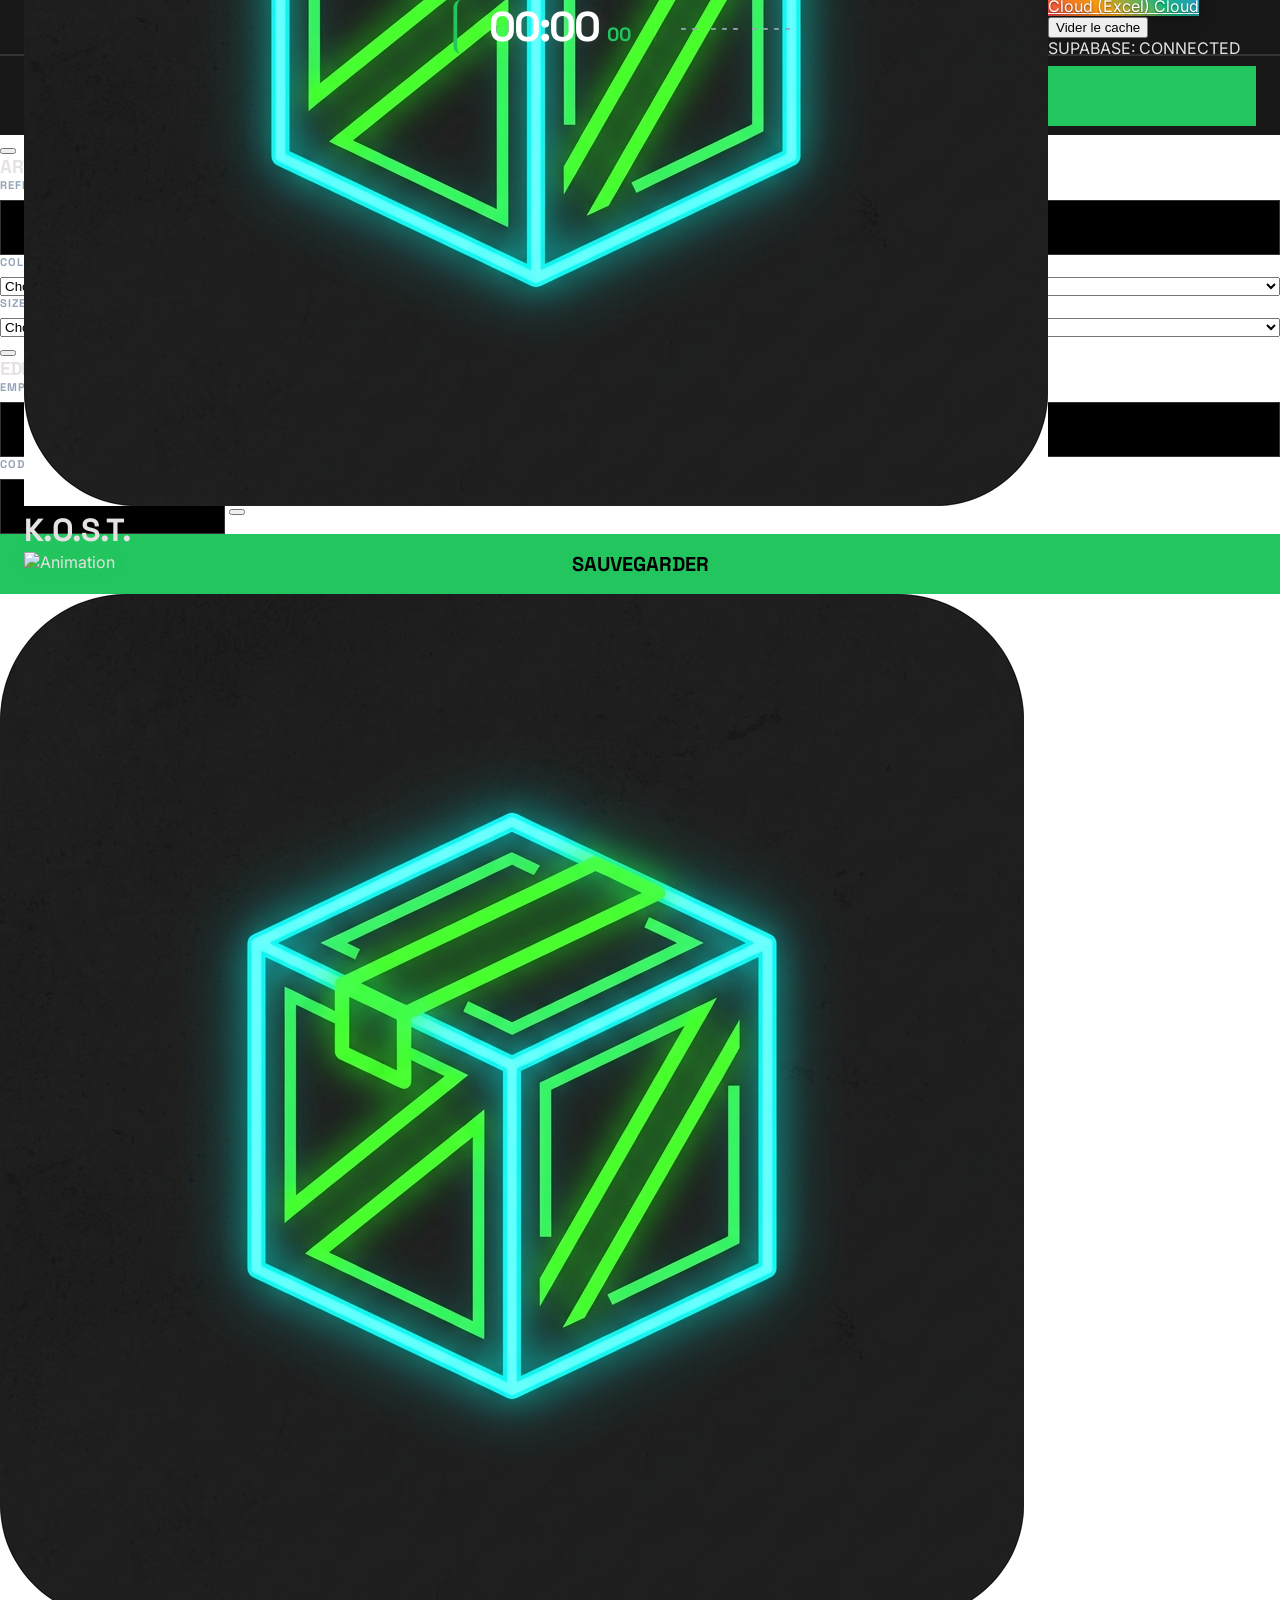
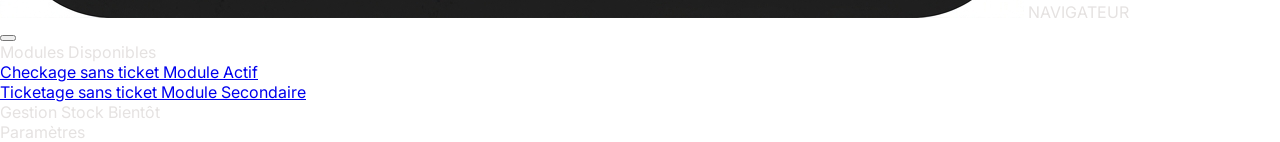
==== index.html @ f6cf9748 "feat: unify clock system and copy features across all pages (index, station, tictache)" ====
<!DOCTYPE html>
<html lang="fr">
<head>
    <meta charset="UTF-8">
    <meta name="viewport" content="width=device-width, initial-scale=1.0">
    <title>K.O.S.T. - Industrial Stock</title>
    <link rel="icon" type="image/png" href="assets/favicon.png">
    <link rel="apple-touch-icon" href="assets/favicon.png">
    <link rel="manifest" href="manifest.json">
    
    <link rel="preconnect" href="https://fonts.googleapis.com">
    <link rel="preconnect" href="https://fonts.gstatic.com" crossorigin>
    <link href="https://fonts.googleapis.com/css2?family=Inter:wght@400;500;700&family=Space+Grotesk:wght@500;600;700;800&display=swap" rel="stylesheet">
    
    <script src="https://cdn.tailwindcss.com"></script>
    <script src="https://unpkg.com/lucide@latest"></script>
    <link rel="stylesheet" href="styles.css">
</head>
<body class="bg-black text-slate-300">

    <header class="flex items-center justify-between px-6 bg-slate-900 border-b border-white/5">
        <div id="logo-trigger" class="flex items-center gap-3 cursor-pointer hover:opacity-80 transition-all active:scale-95 select-none">
            <img src="assets/logo.png" alt="K.O.S.T Logo" class="w-9 h-9 rounded-md object-cover shadow-[0_0_15px_rgba(34,197,94,0.3)] shrink-0 border border-[#22C55E]/30">
            <h1 class="text-white font-extrabold text-xl tracking-tighter">
                <span class="text-blue-500">K</span>.<span class="text-red-600">O</span>.S.T.
            </h1>
            <img src="https://media1.giphy.com/media/PFxFYEZNUavG8/giphy.gif" alt="Animation" class="header-sticker">
        </div>
        
        <!-- Center Clock: Modern HUD Interface -->
        <div id="clock-container">
            <div class="time-block">
                <span id="current-time">00:00</span>
                <span id="current-seconds">00</span>
            </div>
            <div class="clock-divider"></div>
            <div id="current-date">-- --- ----</div>
        </div>

        <div class="flex items-center gap-2 sm:gap-6">

            <div class="flex items-center gap-2">
                <a href="https://docs.google.com/spreadsheets/d/1j-ZGGNNaFKOslb_kkmqZCTSMlKzR8k7xmVhGs9kTBqs/edit?usp=sharing" target="_blank" class="rainbow-btn px-3 sm:px-5 py-2 text-xs font-black uppercase flex items-center gap-1.5 transition-transform hover:scale-105 active:scale-95">
                    <i data-lucide="file-spreadsheet" class="w-3.5 h-3.5 text-white shrink-0"></i>
                    <span class="hidden sm:inline">Cloud (Excel)</span>
                    <span class="sm:hidden">Cloud</span>
                </a>
                <button id="btn-clear-cache" title="Vider le cache local" class="hidden sm:flex bg-red-900/20 hover:bg-red-900/40 text-red-400 px-3 py-1.5 text-[10px] font-bold transition-all border border-red-900/30 uppercase items-center gap-2">
                    <i data-lucide="refresh-cw" class="w-3 h-3"></i>
                    Vider le cache
                </button>
                <div class="text-[10px] font-bold text-cyan-400 uppercase tracking-widest hidden lg:block" id="db-status">SUPABASE: CONNECTED</div>
            </div>
        </div>
    </header>

    <!-- Main Workspace -->
    <main>
        <!-- Left: Input Controls -->
        <aside class="sidebar">
            <div class="space-y-4">
                <h2 class="text-xs font-black bg-gradient-to-r from-[#22C55E] to-[#22D3EE] bg-clip-text text-transparent border-l-4 border-[#22C55E] pl-3 py-1">CHECKAGE SANS TICKET</h2>
                
                <form id="stock-form" class="space-y-4">
                    <!-- Mobile: location small, barcode wide -->
                    <div class="flex gap-3 sm:block sm:space-y-5">
                        <div class="input-group w-24 sm:w-full">
                            <label for="emplacement">Loc.</label>
                            <input type="text" id="emplacement" name="emplacement" required placeholder="---" autocomplete="off" style="min-height:44px">
                        </div>

                        <div class="input-group flex-1">
                            <label for="barcode">Barcode / Scan</label>
                            <input type="text" id="barcode" name="barcode" required placeholder="WAITING..." autocomplete="off" inputmode="numeric" style="min-height:44px">
                        </div>
                    </div>

                    <button type="button" id="btn-open-search" class="btn-search w-full" style="min-height:44px">
                        <i data-lucide="zoom-in" class="w-4 h-4 text-[#22C55E]"></i>
                        ADVANCED SEARCH
                    </button>
                </form>
            </div>

            <!-- Stats: horizontal on mobile, grid on desktop -->
            <div class="border-t border-slate-800 pt-4 flex gap-2 sm:grid sm:grid-cols-2">
                <div class="bg-black/40 p-2 sm:p-3 border border-slate-800 flex-1">
                    <p class="text-[10px] font-bold text-slate-500 mb-0.5">TOTAL</p>
                    <p class="text-lg sm:text-xl font-bold text-white" id="item-count">0</p>
                </div>
                <div class="bg-black/40 p-2 sm:p-3 border border-slate-800 flex-1">
                    <p class="text-[10px] font-bold text-slate-500 mb-0.5">PENDING</p>
                    <p class="text-lg sm:text-xl font-bold text-[#22C55E]" id="stat-pending">0</p>
                </div>
                <div class="bg-black/40 p-2 sm:p-3 border border-slate-800 flex-1 sm:col-span-2">
                    <p class="text-[10px] font-bold text-slate-500 mb-0.5">VALIDATED</p>
                    <p class="text-lg sm:text-xl font-bold text-white" id="stat-validated">0</p>
                </div>
            </div>

            <div class="hidden sm:block text-[9px] uppercase font-bold tracking-[0.3em] text-center opacity-80">
                <span class="rainbow-text">codé par Sayah Anis</span>
            </div>
        </aside>

        <!-- Right: Real-time Monitor -->
        <section class="content-area">
            <div class="flex items-center justify-between px-6 py-3 border-b border-slate-900 bg-black/20">
                <h3 class="text-[10px] font-bold tracking-widest text-slate-400">INVENTORY STREAM</h3>
                <span class="text-[9px] bg-cyan-500/10 text-cyan-400 px-2 py-0.5 border border-cyan-500/20 font-bold uppercase tracking-widest">LIVE DATA</span>
            </div>

            <div class="scrollable-table">
                <table>
                    <thead>
                        <tr>
                            <th>Emplacement</th>
                            <th>Barcode ID</th>
                            <th>Status</th>
                            <th class="text-right">Op.</th>
                        </tr>
                    </thead>
                    <tbody id="inventory-list">
                        <tr id="empty-state">
                            <td colspan="4" class="text-center py-20 opacity-20">
                                <i data-lucide="database-backup" class="w-12 h-12 mx-auto mb-4"></i>
                                <p class="text-xs uppercase font-bold tracking-widest">Awaiting scanner input...</p>
                            </td>
                        </tr>
                    </tbody>
                </table>
            </div>
        </section>
    </main>

    <!-- Fixed Action Footer -->
    <footer class="gap-4">
        <button id="btn-refresh" class="btn-refresh">
            <i data-lucide="refresh-cw" class="w-6 h-6"></i>
            ACTUALISER
        </button>
        <button id="btn-cloud" class="btn-validate">
            <i data-lucide="cloud-upload" class="w-6 h-6"></i>
            VALIDATE & SYNCHRONIZE CLOUD
        </button>
    </footer>

    <!-- Search Modal -->
    <div id="search-modal" class="fixed inset-0 z-[100] hidden items-center justify-center p-4 bg-black/90 backdrop-blur-sm">
        <div id="modal-content" class="bg-[#171717] w-full max-w-md border border-[#22C55E]/20 p-8 shadow-2xl relative">
            <button id="btn-close-modal" class="absolute top-4 right-4 text-slate-500 hover:text-white">
                <i data-lucide="x" class="w-5 h-5"></i>
            </button>
            <h3 class="text-lg font-bold text-white mb-6 border-b border-slate-800 pb-4 flex justify-between items-center">
                <span>ARTICLE LOOKUP</span>
                <span id="search-loader" class="text-[10px] text-cyan-400 animate-pulse hidden">RECHERCHE EN COURS...</span>
            </h3>
            <form id="modal-search-form" class="space-y-5">
                <div class="input-group">
                    <label>Reference (5 caractères)</label>
                    <input type="text" id="modal-ref" required class="w-full" maxlength="5">
                </div>
                
                <div id="color-group" class="input-group hidden">
                    <label>Color</label>
                    <select id="modal-color" class="w-full bg-[#000000] border border-[#333333] text-white p-4 font-['Space_Grotesk'] text-base focus:border-[#22D3EE] focus:outline-none transition-colors">
                        <option value="">Choisir une couleur...</option>
                    </select>
                </div>
                
                <div id="size-group" class="input-group hidden">
                    <label>Size</label>
                    <select id="modal-size" class="w-full bg-[#000000] border border-[#333333] text-white p-4 font-['Space_Grotesk'] text-base focus:border-[#22D3EE] focus:outline-none transition-colors">
                        <option value="">Choisir une taille...</option>
                    </select>
                </div>
            </form>
        </div>
    </div>

    <!-- Edit Modal -->
    <div id="edit-modal" class="fixed inset-0 z-[100] hidden items-center justify-center p-4 bg-black/90 backdrop-blur-sm">
        <div id="edit-modal-content" class="bg-[#171717] w-full max-w-md border border-cyan-400/20 p-8 shadow-2xl relative transition-all duration-300 scale-95 opacity-0">
            <button id="btn-close-edit" class="absolute top-4 right-4 text-slate-500 hover:text-white">
                <i data-lucide="x" class="w-5 h-5"></i>
            </button>
            <h3 class="text-lg font-bold text-white mb-6 border-b border-slate-800 pb-4 flex items-center gap-2">
                <i data-lucide="edit" class="w-5 h-5 text-cyan-400"></i> EDIT ITEM
            </h3>
            <form id="modal-edit-form" class="space-y-5">
                <input type="hidden" id="edit-id">
                <input type="hidden" id="edit-uuid">
                <div class="input-group">
                    <label>Emplacement</label>
                    <input type="text" id="edit-emplacement" required class="w-full">
                </div>
                <div class="input-group">
                    <label>Code-barre</label>
                    <div class="relative">
                        <input type="text" id="edit-barcode" required class="w-full font-mono pr-12">
                        <button type="button" id="btn-copy-edit-barcode" class="absolute right-2 top-1/2 -translate-y-1/2 p-2 text-slate-400 hover:text-cyan-400 transition-colors" title="Copier">
                            <i data-lucide="copy" class="w-4 h-4"></i>
                        </button>
                    </div>
                </div>
                <button type="submit" id="btn-save-edit" class="btn-validate mt-4 h-14 text-sm w-full bg-cyan-500 hover:bg-cyan-600 border-cyan-400 shadow-[0_0_15px_rgba(34,211,238,0.2)]">
                    SAUVEGARDER
                </button>
            </form>
        </div>
    </div>

    <!-- Navigation Drawer -->
    <div id="nav-backdrop" class="fixed inset-0 bg-black/60 backdrop-blur-sm z-[150] hidden opacity-0 transition-opacity duration-300"></div>
    <aside id="nav-drawer" class="fixed top-0 left-0 h-full w-72 bg-[#0f172a] border-r border-white/10 z-[200] -translate-x-full transition-transform duration-300 ease-out shadow-2xl">
        <div class="p-6 border-b border-white/5 flex items-center justify-between">
            <div class="flex items-center gap-3">
                <img src="assets/logo.png" alt="Logo" class="w-8 h-8 rounded">
                <span class="text-white font-black tracking-tighter">NAVIGATEUR</span>
            </div>
            <button id="btn-close-drawer" class="text-slate-500 hover:text-white transition-colors">
                <i data-lucide="x" class="w-5 h-5"></i>
            </button>
        </div>
        
        <nav class="p-4 space-y-2">
            <div class="text-[10px] font-bold text-slate-500 uppercase tracking-[0.2em] px-3 mb-4">Modules Disponibles</div>
            
            <a href="index.html" class="flex items-center gap-4 px-4 py-3 rounded-lg bg-[#22C55E]/10 border border-[#22C55E]/20 text-white group transition-all">
                <div class="w-8 h-8 rounded bg-[#22C55E]/20 flex items-center justify-center">
                    <i data-lucide="scan-barcode" class="w-4 h-4 text-[#22C55E]"></i>
                </div>
                <div class="flex flex-col">
                    <span class="text-sm font-bold leading-tight">Checkage sans ticket</span>
                    <span class="text-[9px] text-[#22C55E] font-bold uppercase tracking-wider">Module Actif</span>
                </div>
            </a>

            <a href="tictache.html" class="flex items-center gap-4 px-4 py-3 rounded-lg hover:bg-white/5 border border-transparent hover:border-white/10 text-slate-400 group transition-all">
                <div class="w-8 h-8 rounded bg-slate-800 flex items-center justify-center group-hover:bg-cyan-500/20">
                    <i data-lucide="tag" class="w-4 h-4 text-slate-400 group-hover:text-cyan-400"></i>
                </div>
                <div class="flex flex-col">
                    <span class="text-sm font-bold leading-tight group-hover:text-white">Ticketage sans ticket</span>
                    <span class="text-[9px] text-slate-500 font-bold uppercase tracking-wider">Module Secondaire</span>
                </div>
            </a>

            <!-- Placeholder for future modules -->
            <div class="flex items-center gap-4 px-4 py-3 rounded-lg opacity-40 grayscale cursor-not-allowed">
                <div class="w-8 h-8 rounded bg-slate-800 flex items-center justify-center">
                    <i data-lucide="boxes" class="w-4 h-4 text-slate-400"></i>
                </div>
                <div class="flex flex-col">
                    <span class="text-sm font-bold leading-tight">Gestion Stock</span>
                    <span class="text-[9px] text-slate-500 font-bold uppercase tracking-wider">Bientôt</span>
                </div>
            </div>
        </nav>

        <div class="absolute bottom-0 left-0 w-full p-6 border-t border-white/5">
            <div class="flex items-center gap-3 text-slate-500">
                <i data-lucide="settings" class="w-4 h-4"></i>
                <span class="text-xs font-bold uppercase tracking-widest">Paramètres</span>
            </div>
        </div>
    </aside>

    <div id="toast-container"></div>

    <script src="app.js" defer></script>
    <script>
        if ('serviceWorker' in navigator) {
            window.addEventListener('load', () => {
                navigator.serviceWorker.register('sw.js')
                    .then(registration => {
                        console.log('ServiceWorker registration successful with scope: ', registration.scope);
                    })
                    .catch(err => {
                        console.log('ServiceWorker registration failed: ', err);
                    });
            });
        }
    </script>
</body>
</html>
---- styles.css ----
/* 
   DESIGN SYSTEM: K.O.S.T. Industrial (Brutalist)
   Single Viewport / High Density
*/

:root {
    --bg-industrial: #0A0A0A;
    --surface-charcoal: #171717;
    --surface-slate: #262626;
    --primary-green: #22C55E;
    --accent-cyan: #22D3EE;
    --border-dim: #333333;
    
    --font-headline: 'Space Grotesk', sans-serif;
    --font-body: 'Inter', sans-serif;

    /* Day of week colors */
    --day-0: #5856D6; /* Sunday: Purple */
    --day-1: #FF3B30; /* Monday: Red */
    --day-2: #FF9500; /* Tuesday: Orange */
    --day-3: #FFCC00; /* Wednesday: Yellow */
    --day-4: #4CD964; /* Thursday: Green */
    --day-5: #5AC8FA; /* Friday: Cyan */
    --day-6: #007AFF; /* Saturday: Blue */
}

* {
    box-sizing: border-box;
    scrollbar-width: thin;
    scrollbar-color: var(--border-dim) transparent;
}

body {
    background-color: transparent;
    color: #E5E2E1;
    font-family: var(--font-body);
    margin: 0;
    height: 100vh;
    width: 100vw;
    overflow: hidden;
    display: flex;
    flex-direction: column;
}

/* 3D Background Canvas — behind everything */
#bg-canvas {
    position: fixed;
    inset: 0;
    z-index: -1;
    pointer-events: none;
}


@media (max-width: 768px) {
    body {
        height: 100dvh; /* Dynamic viewport height for mobile browsers */
        overflow: hidden;
    }
}

h1, h2, h3 {
    font-family: var(--font-headline);
    margin: 0;
    text-transform: uppercase;
    letter-spacing: -0.02em;
}

/* Layout Parts */
header {
    height: 55px;
    border-bottom: 1px solid var(--border-dim);
    background: var(--surface-charcoal);
    display: flex;
    align-items: center;
    padding: 0 1.5rem;
    flex-shrink: 0;
    position: relative; /* Anchor for centered clock */
}

@media (max-width: 768px) {
    header {
        height: 52px;
        padding: 0 1rem;
    }
}

main {
    flex: 1;
    display: flex;
    overflow: hidden;
}

@media (max-width: 768px) {
    main {
        flex-direction: column;
        overflow-y: auto;
        overflow-x: hidden;
    }
}

#clock-container {
    position: absolute;
    left: 50%;
    top: 50%;
    transform: translate(-50%, -50%);
    z-index: 50;
    display: flex;
    align-items: center;
    gap: 1.5rem;
    background: transparent;
    backdrop-filter: none;
    border: none;
    padding: 0.4rem 2rem;
    border-radius: 8px;
    box-shadow: none;
    border-left: 4px solid var(--primary-green);
    transform: translate(-50%, -50%);
    transition: border-color 0.5s ease;
}

.time-block {
    display: flex;
    align-items: baseline;
    gap: 0.5rem;
}

#current-time {
    font-size: 2.6rem;
    font-weight: 900;
    color: #FFFFFF;
    letter-spacing: -0.05em;
    font-family: var(--font-headline);
    line-height: 1;
    text-shadow: 0 0 20px rgba(255, 255, 255, 0.2);
}

#current-seconds {
    font-size: 1.2rem;
    font-weight: 900;
    color: var(--primary-green);
    font-family: var(--font-headline);
    opacity: 1;
    transition: color 0.5s ease;
}

.clock-divider {
    width: 1px;
    height: 30px;
    background: rgba(255, 255, 255, 0.1);
}

#current-date {
    font-size: 1rem;
    font-weight: 800;
    color: #94A3B8;
    text-transform: uppercase;
    letter-spacing: 0.25em;
    font-family: var(--font-headline);
    white-space: nowrap;
    transition: color 0.5s ease;
}

@media (max-width: 768px) {
    #clock-container {
        display: none;
    }
}

#current-time {
    text-shadow: 0 0 15px rgba(255, 255, 255, 0.1);
    transition: font-size 0.1s ease-out;
}

.header-sticker {
    height: 30px;
    width: auto;
    vertical-align: middle;
    filter: drop-shadow(0 0 5px rgba(34, 197, 94, 0.4));
    transition: all 0.3s ease;
}

@media (max-width: 768px) {
    .header-sticker {
        height: 25px;
    }
}

.sidebar {
    width: 350px;
    border-right: 1px solid var(--border-dim);
    background: var(--surface-charcoal);
    padding: 1.5rem;
    display: flex;
    flex-direction: column;
    gap: 1.5rem;
    flex-shrink: 0;
}

@media (max-width: 768px) {
    .sidebar {
        width: 100%;
        border-right: none;
        border-bottom: 1px solid var(--border-dim);
        padding: 1rem;
        gap: 1rem;
        flex-shrink: 0;
    }
}

.content-area {
    flex: 1;
    display: flex;
    flex-direction: column;
    background: var(--bg-industrial);
}

.scrollable-table {
    flex: 1;
    overflow-y: auto;
    overflow-x: auto;
    padding: 0;
    -webkit-overflow-scrolling: touch;
}

footer {
    height: 80px;
    border-top: 1px solid var(--border-dim);
    background: var(--surface-charcoal);
    display: flex;
    align-items: center;
    padding: 0 1.5rem;
    flex-shrink: 0;
}

@media (max-width: 768px) {
    footer {
        height: auto;
        padding: 0.75rem;
        gap: 0.5rem;
        flex-wrap: wrap;
    }

    .btn-refresh {
        width: 100% !important;
        height: 52px !important;
        font-size: 0.9rem !important;
    }

    .btn-validate {
        height: 52px !important;
        font-size: 0.9rem !important;
    }
}

/* UI Elements */
.input-group {
    display: flex;
    flex-direction: column;
    gap: 0.5rem;
}

label {
    font-family: var(--font-headline);
    font-size: 0.7rem;
    font-weight: 700;
    color: #94A3B8;
    text-transform: uppercase;
    letter-spacing: 0.1em;
}

input {
    background: #000000 !important;
    border: 1px solid var(--border-dim) !important;
    color: #FFFFFF !important;
    padding: 1rem !important;
    border-radius: 0 !important; /* Sharp corners */
    font-family: var(--font-headline);
    font-size: 1rem;
    transition: border-color 0.2s;
}

input:focus {
    border-color: var(--accent-cyan) !important;
    outline: none;
    box-shadow: 0 0 0 1px var(--accent-cyan);
}

/* Blink the Emplacement field when empty */
@keyframes blink-empty {
    0%, 100% { border-color: var(--border-dim) !important; box-shadow: none; }
    50%       { border-color: #EAB308 !important; box-shadow: 0 0 8px rgba(234, 179, 8, 0.4); }
}

#emplacement:placeholder-shown:not(:focus) {
    animation: blink-empty 1.2s ease-in-out infinite;
}

.btn-search {
    background: var(--surface-slate);
    border: 1px solid var(--border-dim);
    color: white;
    padding: 1rem;
    display: flex;
    align-items: center;
    justify-content: center;
    gap: 0.75rem;
    cursor: pointer;
    font-weight: 600;
    text-transform: uppercase;
    font-size: 0.75rem;
    transition: background 0.2s;
}

.btn-search:hover {
    background: #333;
}

.btn-refresh {
    background: transparent;
    color: var(--primary-green);
    border: 1px solid var(--primary-green);
    width: 30%;
    height: 60px;
    font-family: var(--font-headline);
    font-size: 1.1rem;
    font-weight: 800;
    text-transform: uppercase;
    cursor: pointer;
    transition: all 0.2s;
    display: flex;
    align-items: center;
    justify-content: center;
    gap: 0.75rem;
}

.btn-refresh:hover {
    background: rgba(34, 197, 94, 0.1);
}

.btn-refresh:active {
    transform: scale(0.98);
}

.btn-validate {
    background: var(--primary-green);
    color: #000000;
    border: none;
    width: 100%;
    height: 60px;
    font-family: var(--font-headline);
    font-size: 1.25rem;
    font-weight: 800;
    text-transform: uppercase;
    cursor: pointer;
    transition: transform 0.1s, opacity 0.2s;
    display: flex;
    align-items: center;
    justify-content: center;
    gap: 1rem;
}

.btn-validate:active {
    transform: scale(0.995);
    opacity: 0.9;
}

/* Table Styles */
table {
    width: 100%;
    border-collapse: collapse;
}

thead {
    position: sticky;
    top: 0;
    background: var(--surface-charcoal);
    z-index: 10;
}

th {
    padding: 1rem 1.5rem;
    text-align: left;
    font-family: var(--font-headline);
    font-size: 0.7rem;
    color: #94A3B8;
    text-transform: uppercase;
    border-bottom: 1px solid var(--border-dim);
    border-right: 1px solid var(--border-dim);
    white-space: nowrap;
}

th:last-child {
    border-right: none;
}

td {
    padding: 1rem 1.5rem;
    border-bottom: 1px solid #1A1A1A;
    border-right: 1px solid #1f1f1f;
    font-size: 0.875rem;
}

td:last-child {
    border-right: none;
}

@media (max-width: 768px) {
    th, td {
        padding: 0.65rem 0.75rem;
        font-size: 0.75rem;
    }

    /* Hide Op. column label, keep buttons */
    th:last-child {
        display: none;
    }
}

tr:nth-child(even) {
    background: rgba(255, 255, 255, 0.02);
}

tr:hover {
    background: rgba(34, 211, 238, 0.05);
}

/* Status Badges */
.status-pill {
    display: inline-flex;
    align-items: center;
    gap: 0.4rem;
    padding: 0.15rem 0.45rem;
    font-size: 0.6rem;
    font-weight: 800;
    text-transform: uppercase;
    border: 1px solid currentColor;
    white-space: nowrap;
}

.status-pending { color: #EAB308; } /* Yellow-600 */
.status-validated { color: #4ADE80; }
.status-cloud { color: var(--accent-cyan); }
.status-deleted { color: #EF4444; }

.row-deleted {
    opacity: 0.5;
    text-decoration: line-through;
    background: rgba(239, 68, 68, 0.05) !important;
}

/* Toast */
#toast-container {
    position: fixed;
    top: 1.5rem;
    right: 1.5rem;
    z-index: 1000;
    display: flex;
    flex-direction: column;
    gap: 0.75rem;
}

.toast {
    background: var(--surface-slate);
    border: 1px solid var(--border-dim);
    color: white;
    padding: 1rem;
    min-width: 300px;
    display: flex;
    align-items: center;
    gap: 1rem;
    box-shadow: 0 10px 30px rgba(0,0,0,0.5);
    animation: slideIn 0.3s ease-out;
}

@keyframes slideIn {
    from { transform: translateX(100%); opacity: 0; }
    to { transform: translateX(0); opacity: 1; }
}
.rainbow-text {
    background: linear-gradient(
        to right, 
        #ef4444, #f59e0b, #10b981, #3b82f6, #8b5cf6, #ef4444
    );
    background-size: 200% auto;
    -webkit-background-clip: text;
    -webkit-text-fill-color: transparent;
    animation: rainbow-flow 4s linear infinite;
    font-weight: 900;
}

.rainbow-btn {
    background: linear-gradient(
        45deg, 
        #ef4444, #f59e0b, #10b981, #3b82f6, #8b5cf6, #ef4444
    );
    background-size: 200% auto;
    color: white !important;
    animation: rainbow-flow 3s linear infinite;
    border: none !important;
    box-shadow: 0 4px 15px rgba(0,0,0,0.3);
    text-shadow: 0 1px 2px rgba(0,0,0,0.5);
}

@keyframes rainbow-flow {
    0% { background-position: 0% center; }
    100% { background-position: 200% center; }
}
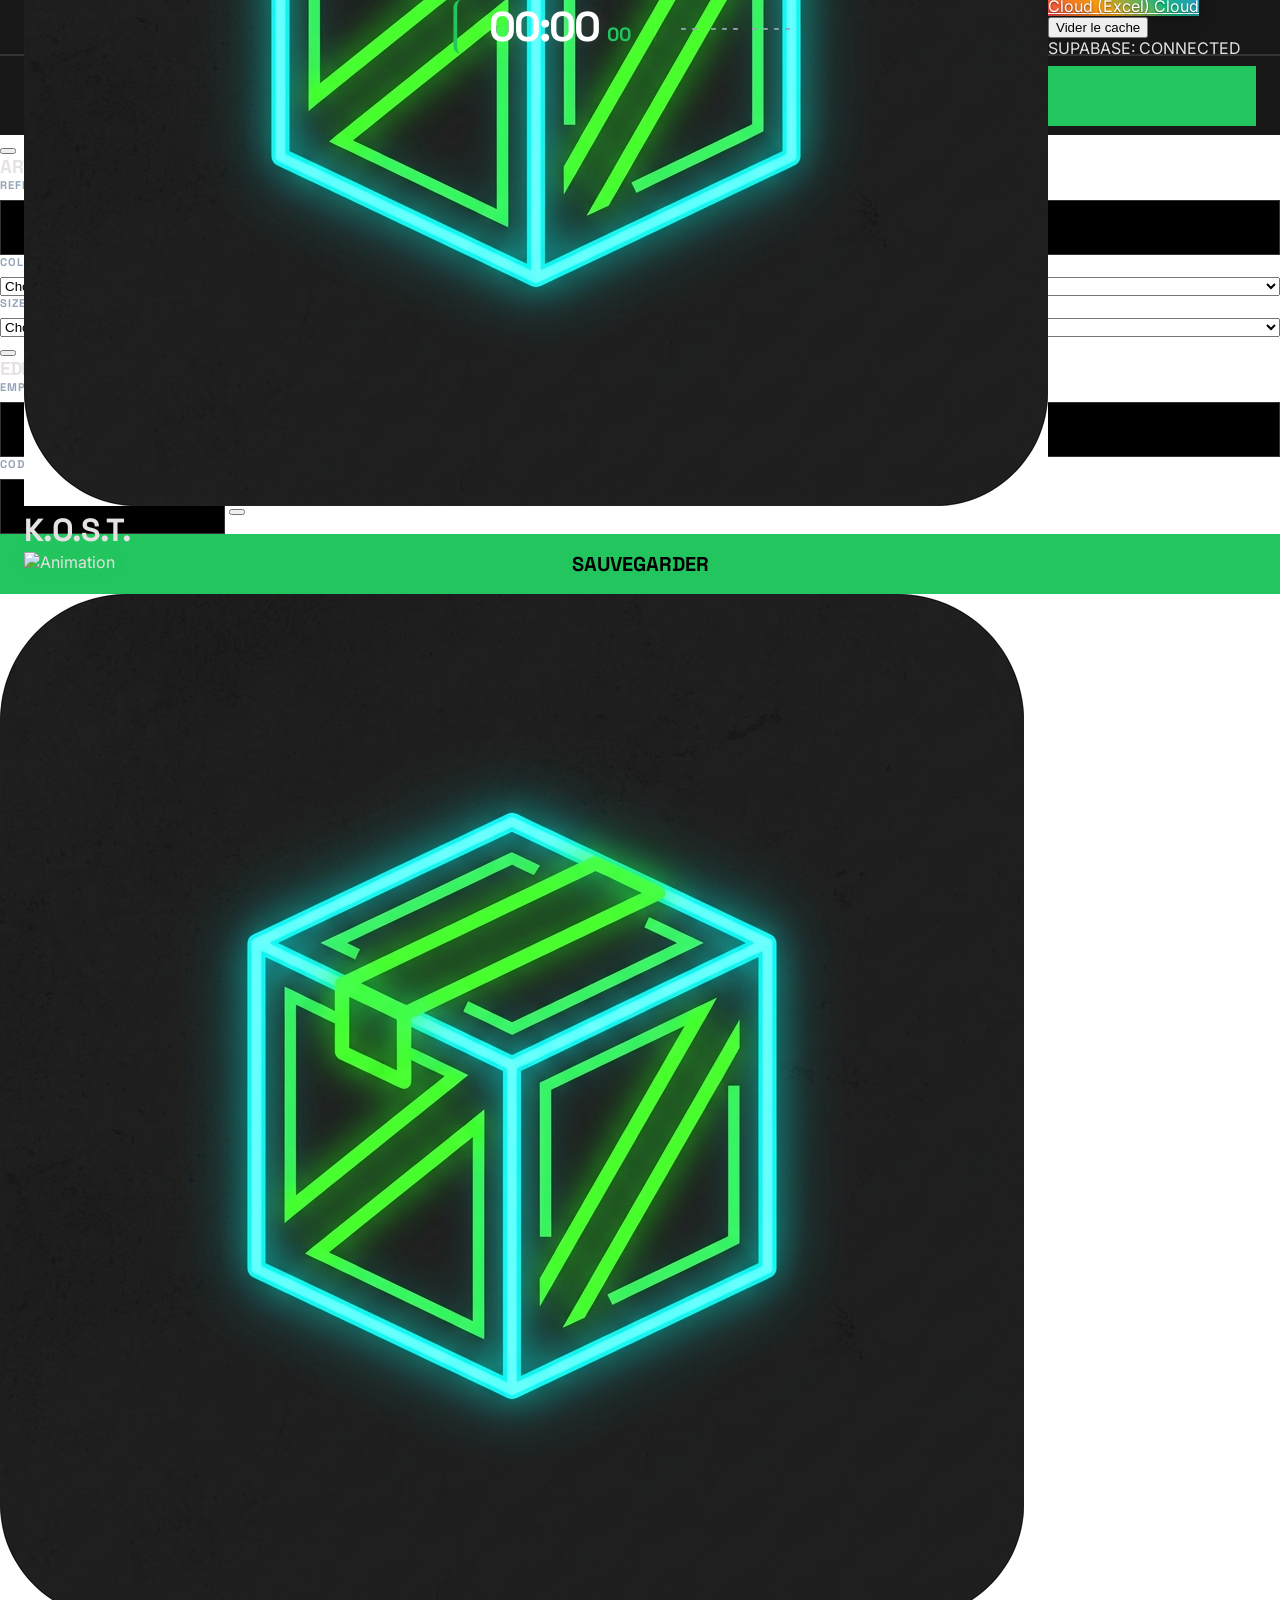
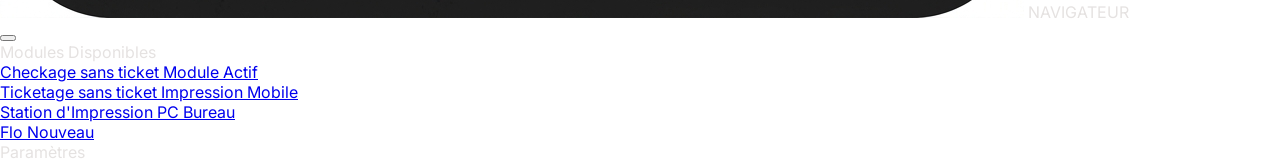
==== commit b5de93c1: "feat: unify drawer menu across modules and add Flo placeholder" ====
--- a/index.html
+++ b/index.html
@@ -237,25 +237,34 @@
             </a>
 
             <a href="tictache.html" class="flex items-center gap-4 px-4 py-3 rounded-lg hover:bg-white/5 border border-transparent hover:border-white/10 text-slate-400 group transition-all">
+                <div class="w-8 h-8 rounded bg-slate-800 flex items-center justify-center group-hover:bg-yellow-400/20">
+                    <i data-lucide="tag" class="w-4 h-4 text-slate-400 group-hover:text-yellow-400"></i>
+                </div>
+                <div class="flex flex-col">
+                    <span class="text-sm font-bold leading-tight group-hover:text-white">Ticketage sans ticket</span>
+                    <span class="text-[9px] text-slate-500 font-bold uppercase tracking-wider">Impression Mobile</span>
+                </div>
+            </a>
+
+            <a href="station.html" class="flex items-center gap-4 px-4 py-3 rounded-lg hover:bg-white/5 border border-transparent hover:border-white/10 text-slate-400 group transition-all">
                 <div class="w-8 h-8 rounded bg-slate-800 flex items-center justify-center group-hover:bg-cyan-500/20">
-                    <i data-lucide="tag" class="w-4 h-4 text-slate-400 group-hover:text-cyan-400"></i>
-                </div>
-                <div class="flex flex-col">
-                    <span class="text-sm font-bold leading-tight group-hover:text-white">Ticketage sans ticket</span>
-                    <span class="text-[9px] text-slate-500 font-bold uppercase tracking-wider">Module Secondaire</span>
-                </div>
-            </a>
-
-            <!-- Placeholder for future modules -->
-            <div class="flex items-center gap-4 px-4 py-3 rounded-lg opacity-40 grayscale cursor-not-allowed">
-                <div class="w-8 h-8 rounded bg-slate-800 flex items-center justify-center">
-                    <i data-lucide="boxes" class="w-4 h-4 text-slate-400"></i>
-                </div>
-                <div class="flex flex-col">
-                    <span class="text-sm font-bold leading-tight">Gestion Stock</span>
-                    <span class="text-[9px] text-slate-500 font-bold uppercase tracking-wider">Bientôt</span>
-                </div>
-            </div>
+                    <i data-lucide="monitor" class="w-4 h-4 text-slate-400 group-hover:text-cyan-400"></i>
+                </div>
+                <div class="flex flex-col">
+                    <span class="text-sm font-bold leading-tight group-hover:text-white">Station d'Impression</span>
+                    <span class="text-[9px] text-slate-500 font-bold uppercase tracking-wider">PC Bureau</span>
+                </div>
+            </a>
+
+            <a href="flo.html" class="flex items-center gap-4 px-4 py-3 rounded-lg hover:bg-white/5 border border-transparent hover:border-white/10 text-slate-400 group transition-all">
+                <div class="w-8 h-8 rounded bg-slate-800 flex items-center justify-center group-hover:bg-purple-500/20">
+                    <i data-lucide="trending-up" class="w-4 h-4 text-slate-400 group-hover:text-purple-400"></i>
+                </div>
+                <div class="flex flex-col">
+                    <span class="text-sm font-bold leading-tight group-hover:text-white">Flo</span>
+                    <span class="text-[9px] text-slate-500 font-bold uppercase tracking-wider">Nouveau</span>
+                </div>
+            </a>
         </nav>
 
         <div class="absolute bottom-0 left-0 w-full p-6 border-t border-white/5">
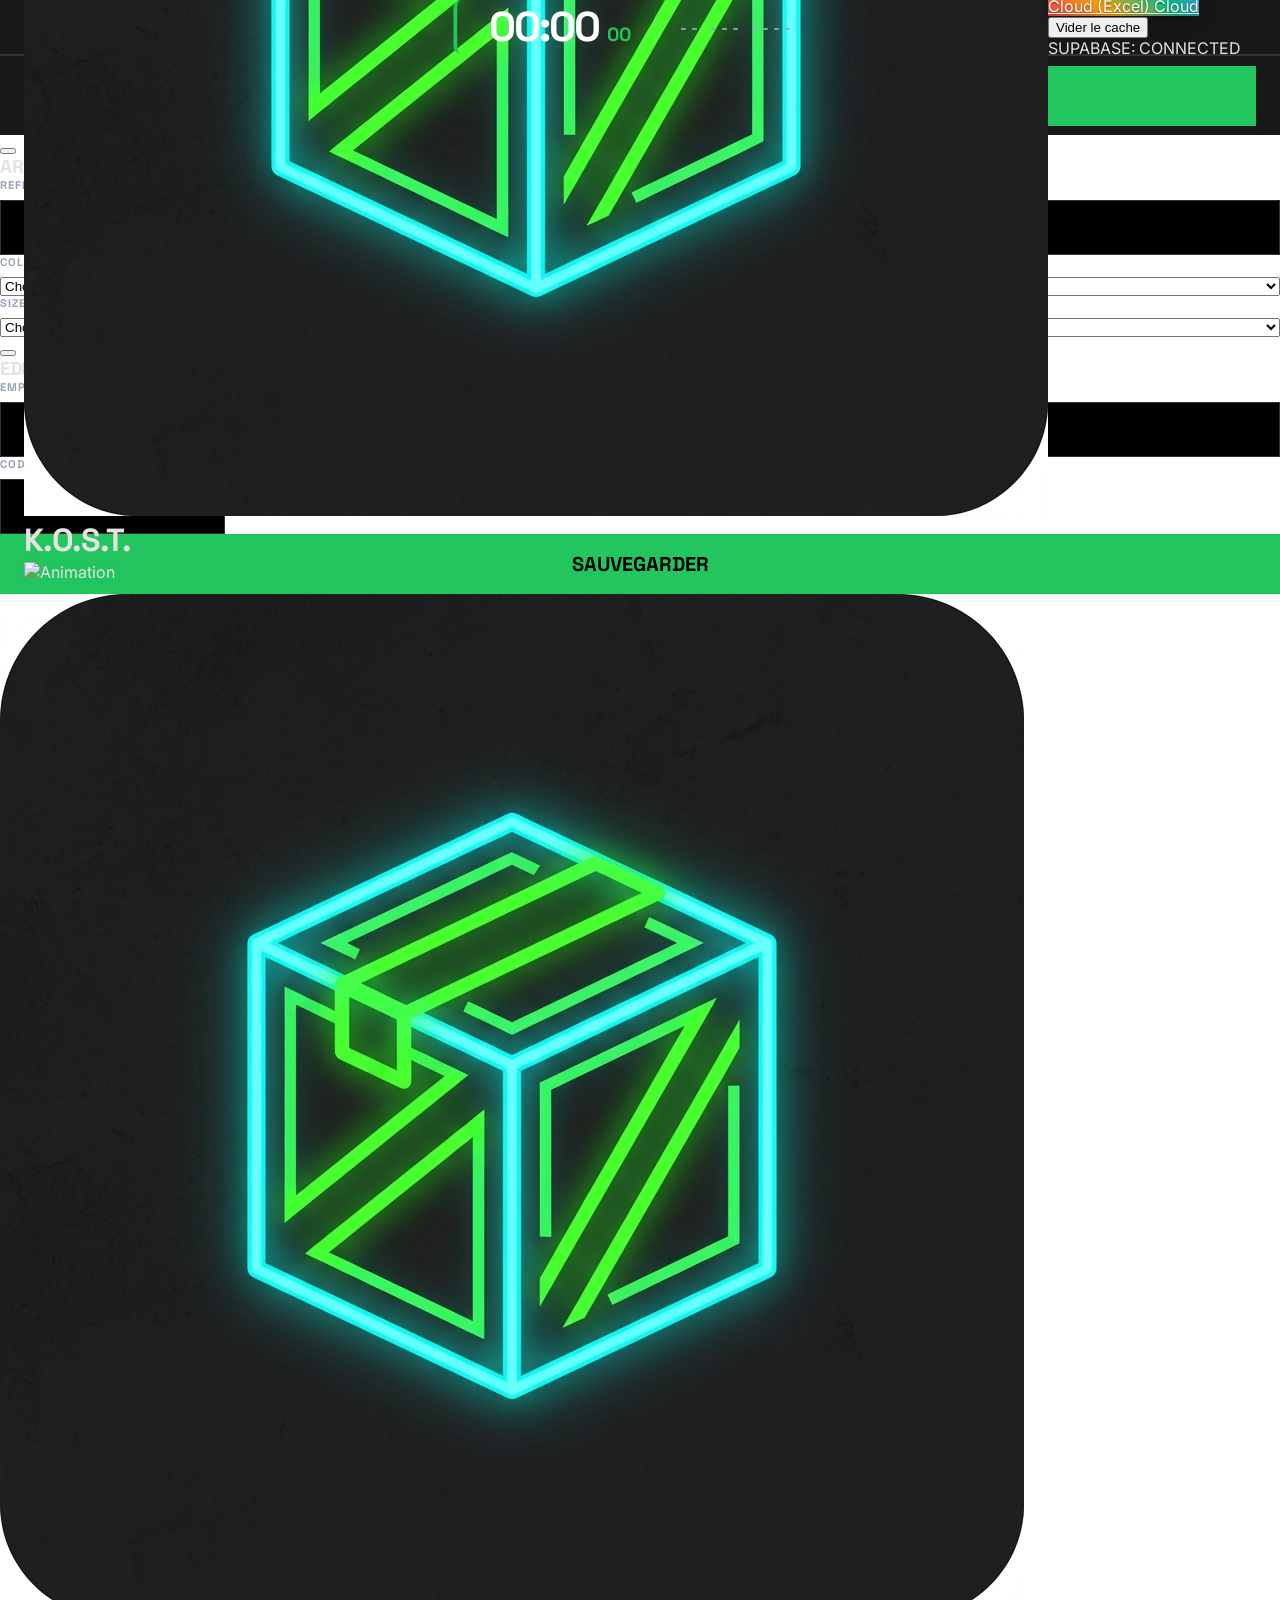
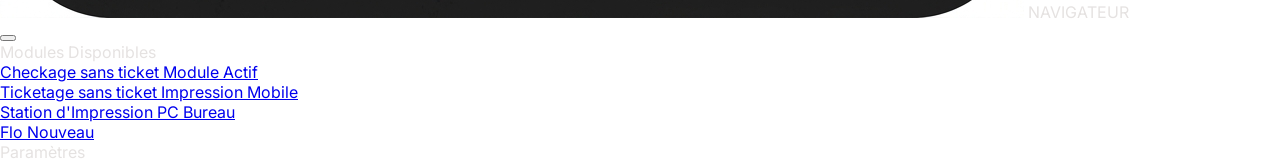
==== commit 83e3ba72: "feat: add hamburger button to headers in all modules" ====
--- a/index.html
+++ b/index.html
@@ -19,12 +19,19 @@
 <body class="bg-black text-slate-300">
 
     <header class="flex items-center justify-between px-6 bg-slate-900 border-b border-white/5">
-        <div id="logo-trigger" class="flex items-center gap-3 cursor-pointer hover:opacity-80 transition-all active:scale-95 select-none">
-            <img src="assets/logo.png" alt="K.O.S.T Logo" class="w-9 h-9 rounded-md object-cover shadow-[0_0_15px_rgba(34,197,94,0.3)] shrink-0 border border-[#22C55E]/30">
-            <h1 class="text-white font-extrabold text-xl tracking-tighter">
-                <span class="text-blue-500">K</span>.<span class="text-red-600">O</span>.S.T.
-            </h1>
-            <img src="https://media1.giphy.com/media/PFxFYEZNUavG8/giphy.gif" alt="Animation" class="header-sticker">
+        <div class="flex items-center gap-3">
+            <!-- Hamburger button -->
+            <button id="hamburger-trigger" class="p-2 -ml-2 text-slate-400 hover:text-[#22C55E] transition-all active:scale-90" title="Ouvrir le menu">
+                <i data-lucide="menu" class="w-6 h-6"></i>
+            </button>
+
+            <div id="logo-trigger" class="flex items-center gap-3 cursor-pointer hover:opacity-80 transition-all active:scale-95 select-none">
+                <img src="assets/logo.png" alt="K.O.S.T Logo" class="w-9 h-9 rounded-md object-cover shadow-[0_0_15px_rgba(34,197,94,0.3)] shrink-0 border border-[#22C55E]/30">
+                <h1 class="text-white font-extrabold text-xl tracking-tighter">
+                    <span class="text-blue-500">K</span>.<span class="text-red-600">O</span>.S.T.
+                </h1>
+                <img src="https://media1.giphy.com/media/PFxFYEZNUavG8/giphy.gif" alt="Animation" class="header-sticker">
+            </div>
         </div>
         
         <!-- Center Clock: Modern HUD Interface -->
@@ -278,18 +285,6 @@
     <div id="toast-container"></div>
 
     <script src="app.js" defer></script>
-    <script>
-        if ('serviceWorker' in navigator) {
-            window.addEventListener('load', () => {
-                navigator.serviceWorker.register('sw.js')
-                    .then(registration => {
-                        console.log('ServiceWorker registration successful with scope: ', registration.scope);
-                    })
-                    .catch(err => {
-                        console.log('ServiceWorker registration failed: ', err);
-                    });
-            });
-        }
-    </script>
+    <script src="updater.js" defer></script>
 </body>
 </html>
--- a/styles.css
+++ b/styles.css
@@ -505,3 +505,110 @@
     0% { background-position: 0% center; }
     100% { background-position: 200% center; }
 }
+
+/* Update Banner */
+#kost-update-banner {
+    position: fixed;
+    bottom: 2rem;
+    left: 50%;
+    transform: translateX(-50%) translateY(120%);
+    z-index: 2000;
+    width: 90%;
+    max-width: 500px;
+    background: rgba(15, 23, 42, 0.9);
+    backdrop-filter: blur(12px);
+    border: 1px solid rgba(34, 211, 238, 0.3);
+    box-shadow: 0 20px 50px rgba(0, 0, 0, 0.8), 0 0 20px rgba(34, 211, 238, 0.1);
+    padding: 1rem;
+    animation: bannerSlideUp 0.6s cubic-bezier(0.16, 1, 0.3, 1) forwards;
+}
+
+@keyframes bannerSlideUp {
+    to { transform: translateX(-50%) translateY(0); }
+}
+
+.update-content {
+    display: flex;
+    align-items: center;
+    gap: 1.25rem;
+}
+
+.update-icon {
+    width: 40px;
+    height: 40px;
+    border-radius: 8px;
+    background: rgba(34, 211, 238, 0.1);
+    display: flex;
+    align-items: center;
+    justify-content: center;
+    color: var(--accent-cyan);
+    flex-shrink: 0;
+    box-shadow: inset 0 0 10px rgba(34, 211, 238, 0.2);
+}
+
+.update-text {
+    flex: 1;
+    display: flex;
+    flex-direction: column;
+}
+
+.update-title {
+    font-family: var(--font-headline);
+    font-weight: 800;
+    font-size: 0.9rem;
+    color: white;
+    text-transform: uppercase;
+    letter-spacing: 0.05em;
+}
+
+.update-subtitle {
+    font-size: 0.75rem;
+    color: #94A3B8;
+}
+
+.update-btn {
+    background: var(--accent-cyan);
+    color: #0F172A;
+    border: none;
+    padding: 0.75rem 1.25rem;
+    font-family: var(--font-headline);
+    font-weight: 800;
+    font-size: 0.8rem;
+    text-transform: uppercase;
+    cursor: pointer;
+    display: flex;
+    align-items: center;
+    gap: 0.5rem;
+    transition: all 0.2s;
+    box-shadow: 0 4px 10px rgba(34, 211, 238, 0.3);
+}
+
+.update-btn:hover {
+    transform: translateY(-2px);
+    box-shadow: 0 6px 15px rgba(34, 211, 238, 0.4);
+    filter: brightness(1.1);
+}
+
+.update-btn:active {
+    transform: translateY(0);
+}
+
+@media (max-width: 768px) {
+    #kost-update-banner {
+        bottom: 1rem;
+        width: 94%;
+        padding: 0.75rem;
+    }
+    
+    .update-content {
+        gap: 0.75rem;
+    }
+    
+    .update-title {
+        font-size: 0.8rem;
+    }
+    
+    .update-subtitle {
+        display: none;
+    }
+}
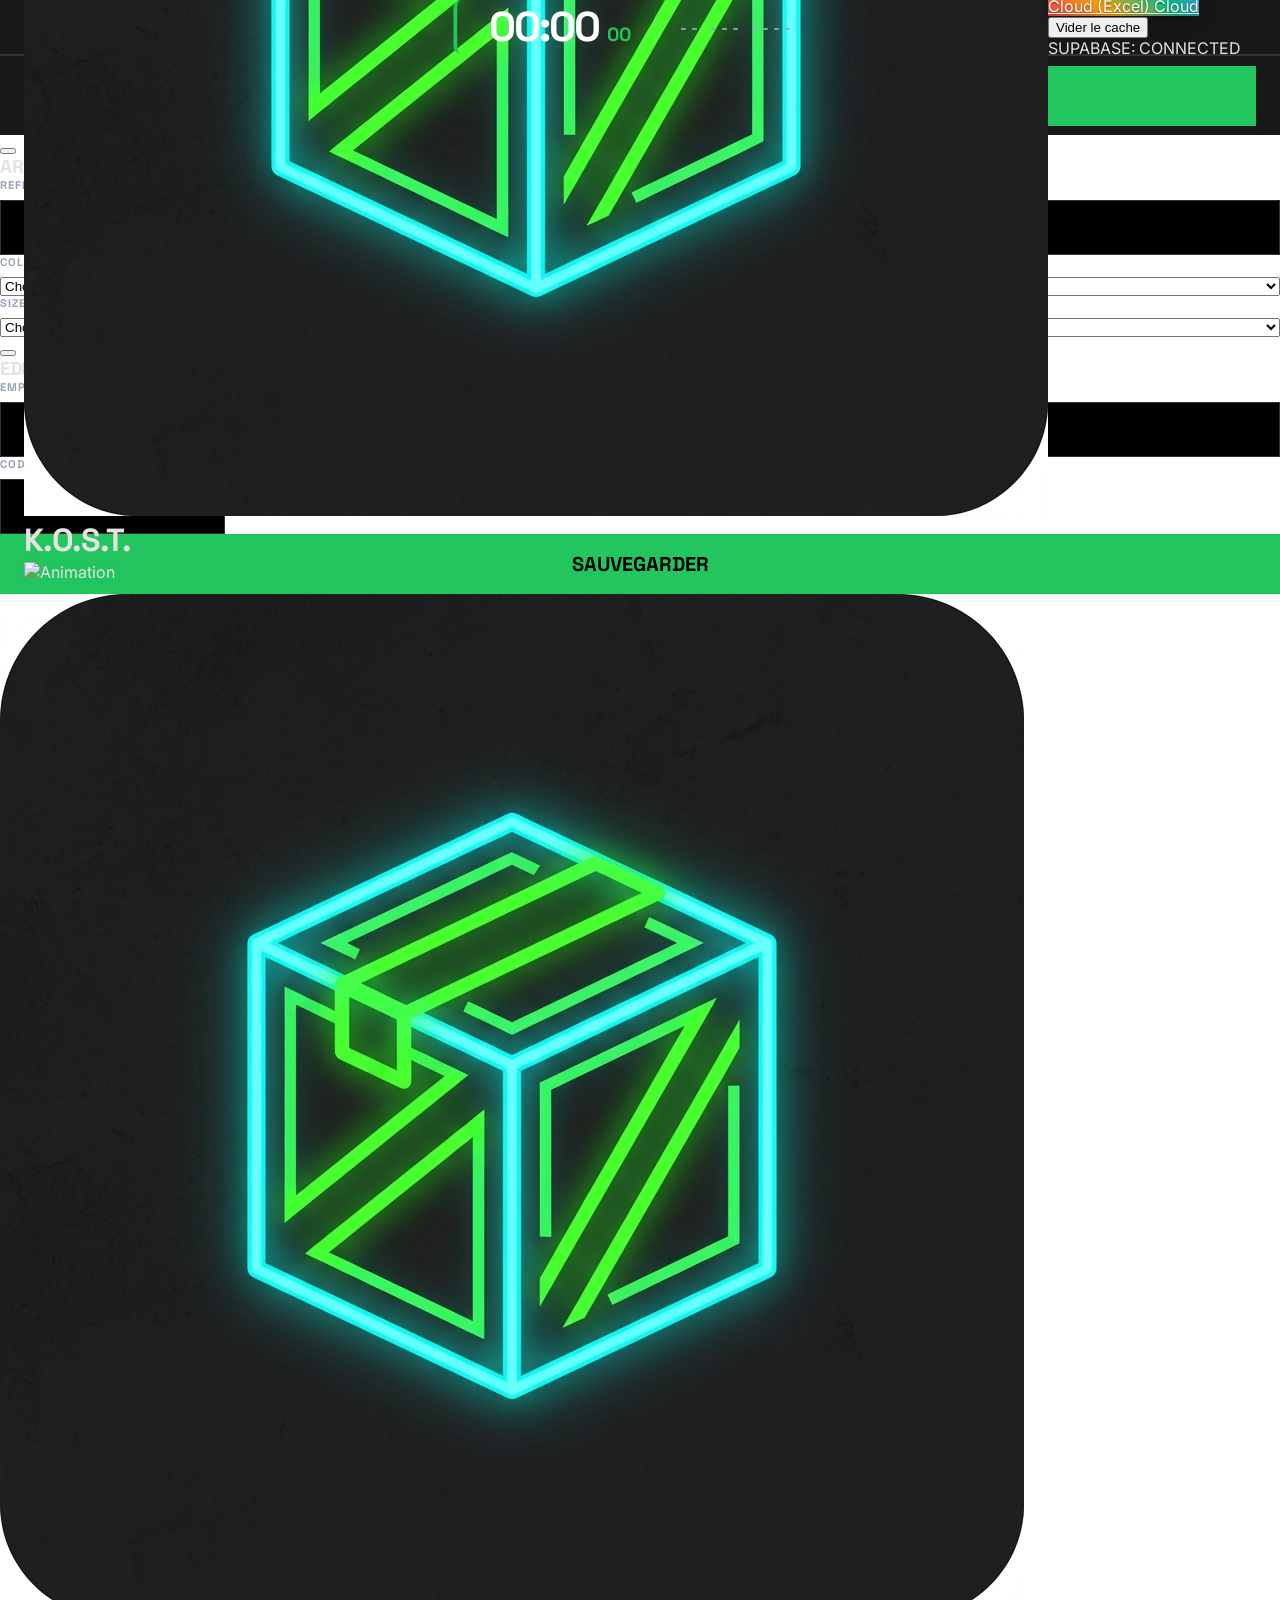
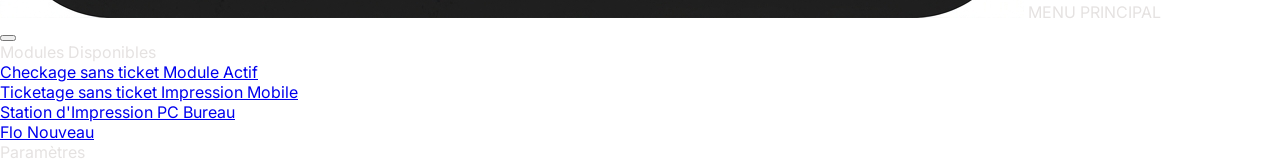
==== commit 1aece1d8: "fix: standardize navigation drawer, rename to MENU PRINCIPAL, and fix logo triggers" ====
--- a/index.html
+++ b/index.html
@@ -223,7 +223,7 @@
         <div class="p-6 border-b border-white/5 flex items-center justify-between">
             <div class="flex items-center gap-3">
                 <img src="assets/logo.png" alt="Logo" class="w-8 h-8 rounded">
-                <span class="text-white font-black tracking-tighter">NAVIGATEUR</span>
+                <span class="text-white font-black tracking-tighter">MENU PRINCIPAL</span>
             </div>
             <button id="btn-close-drawer" class="text-slate-500 hover:text-white transition-colors">
                 <i data-lucide="x" class="w-5 h-5"></i>
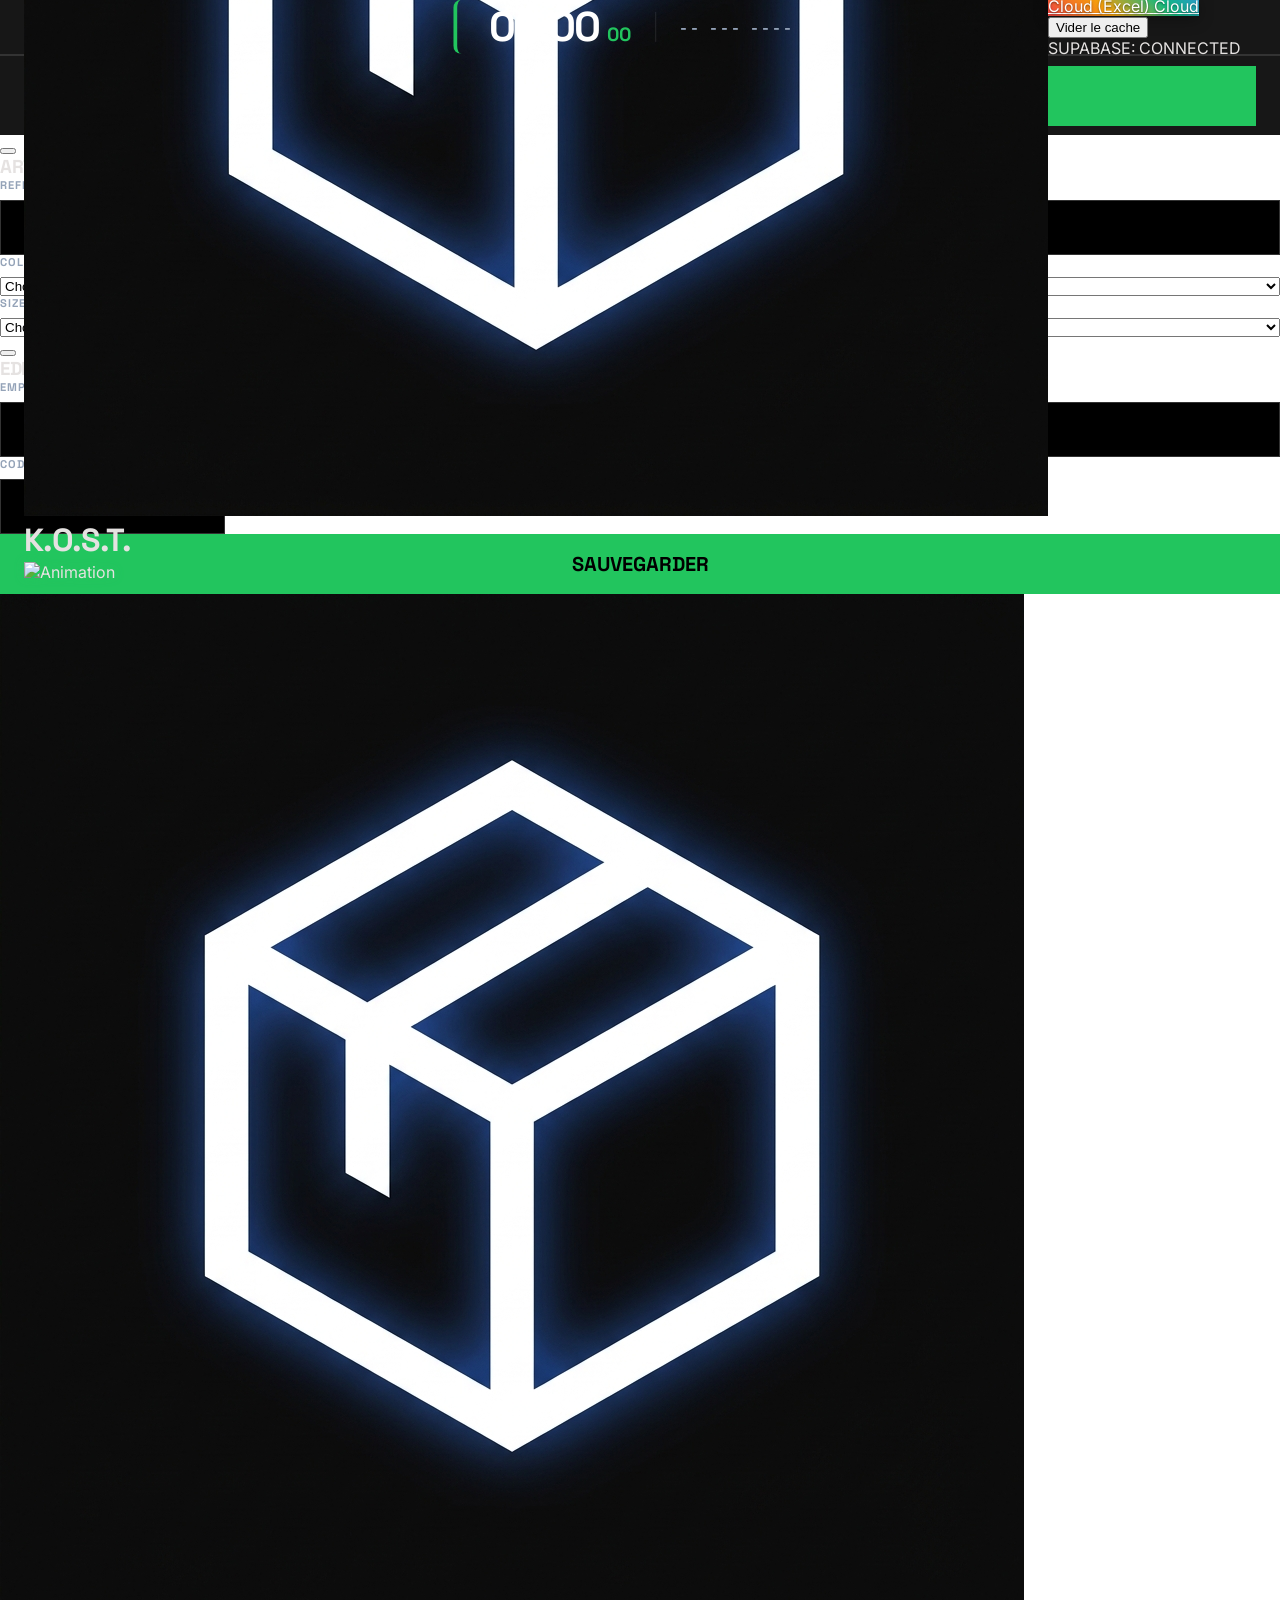
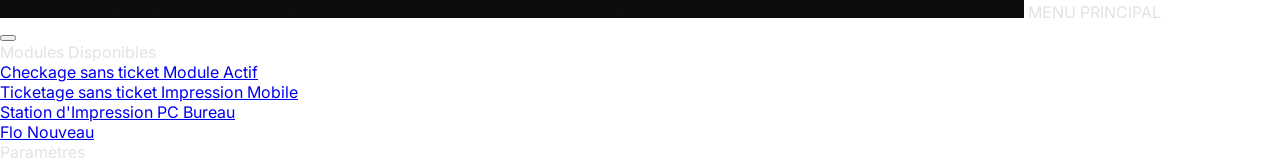
==== commit 9b9954c8: "Standardize navigation UI, centralize logic in navigation.js, and sync assets across all modules" ====
--- a/index.html
+++ b/index.html
@@ -14,6 +14,7 @@
     
     <script src="https://cdn.tailwindcss.com"></script>
     <script src="https://unpkg.com/lucide@latest"></script>
+    <script src="navigation.js" defer></script>
     <link rel="stylesheet" href="styles.css">
 </head>
 <body class="bg-black text-slate-300">
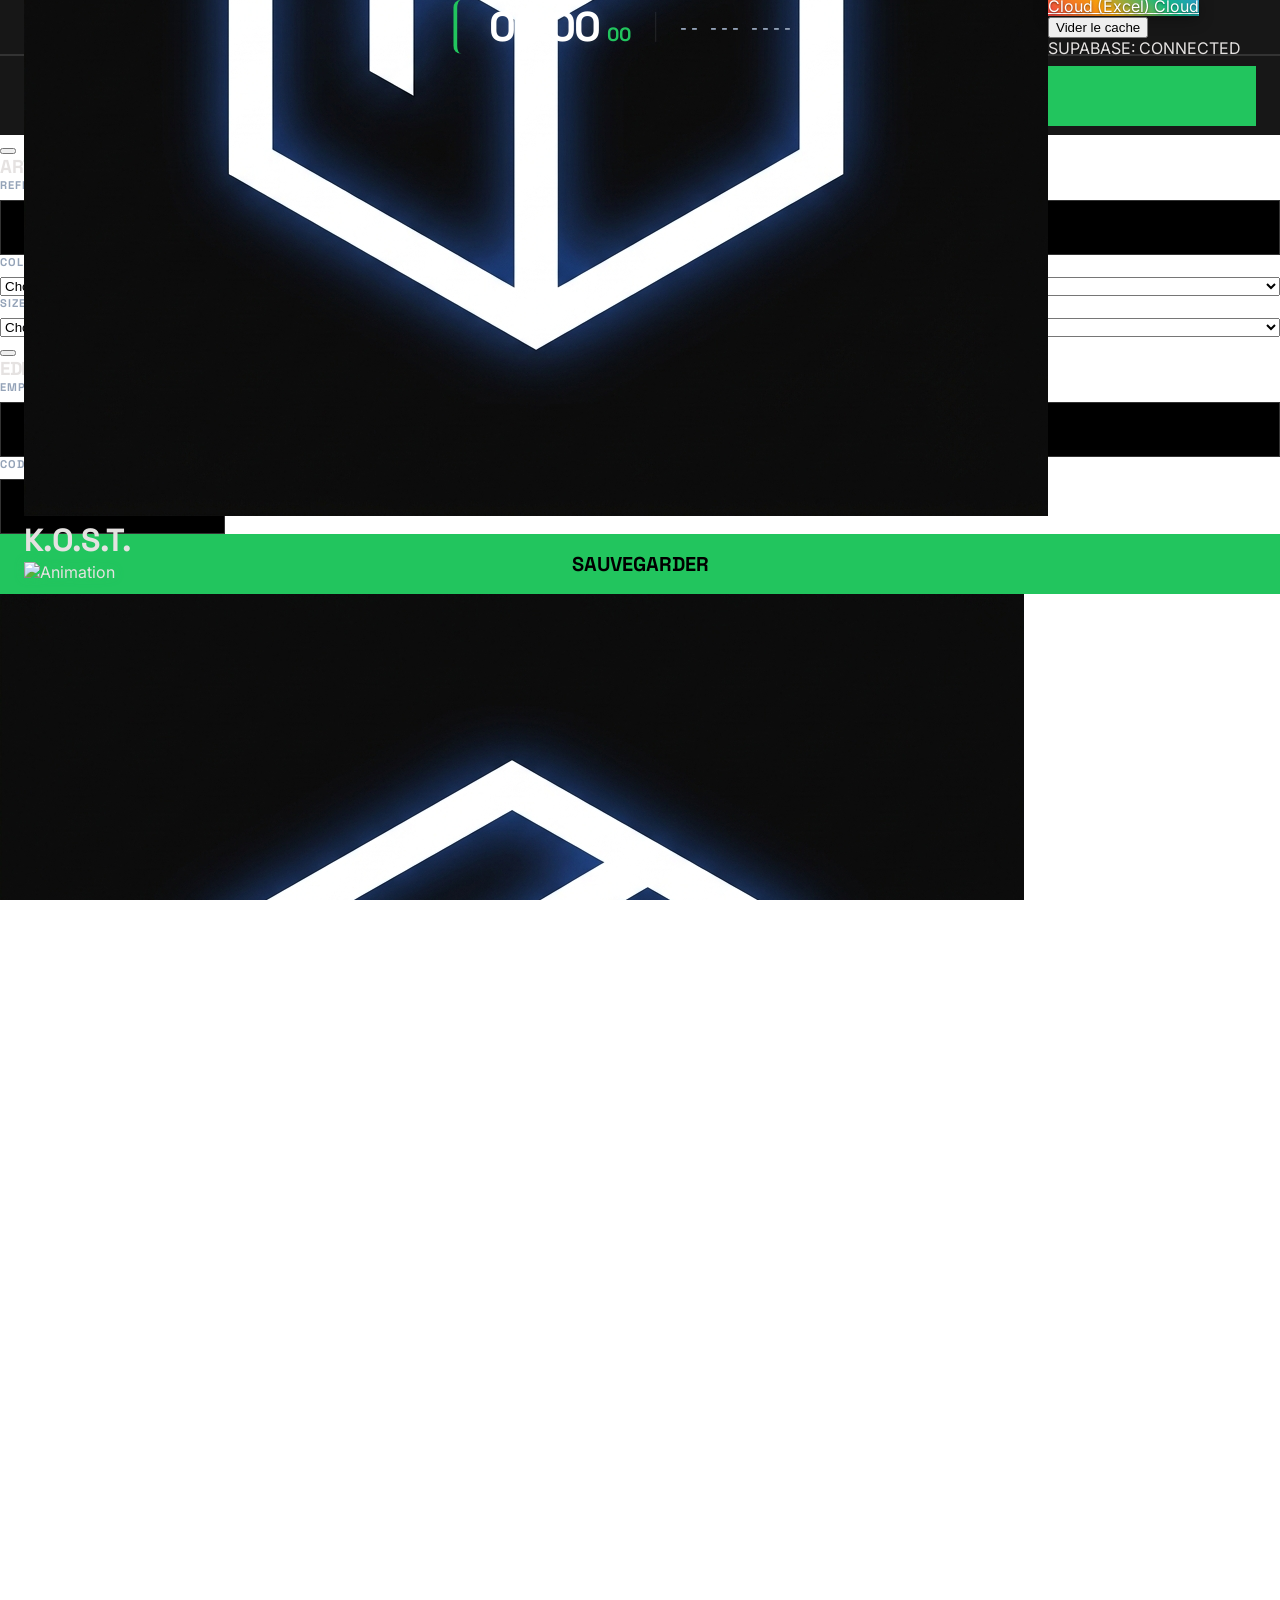
==== commit fdf9d198: "Fix horizontal overflow (vol latéral) on mobile and improve scroll locking" ====
--- a/index.html
+++ b/index.html
@@ -19,7 +19,7 @@
 </head>
 <body class="bg-black text-slate-300">
 
-    <header class="flex items-center justify-between px-6 bg-slate-900 border-b border-white/5">
+    <header class="flex items-center justify-between px-4 sm:px-6 bg-slate-900 border-b border-white/5">
         <div class="flex items-center gap-3">
             <!-- Hamburger button -->
             <button id="hamburger-trigger" class="p-2 -ml-2 text-slate-400 hover:text-[#22C55E] transition-all active:scale-90" title="Ouvrir le menu">
--- a/styles.css
+++ b/styles.css
@@ -30,14 +30,19 @@
     scrollbar-color: var(--border-dim) transparent;
 }
 
+html, body {
+    margin: 0;
+    padding: 0;
+    width: 100%;
+    max-width: 100%;
+    overflow-x: hidden;
+}
+
 body {
     background-color: transparent;
     color: #E5E2E1;
     font-family: var(--font-body);
-    margin: 0;
     height: 100vh;
-    width: 100vw;
-    overflow: hidden;
     display: flex;
     flex-direction: column;
 }
@@ -54,7 +59,6 @@
 @media (max-width: 768px) {
     body {
         height: 100dvh; /* Dynamic viewport height for mobile browsers */
-        overflow: hidden;
     }
 }
 
